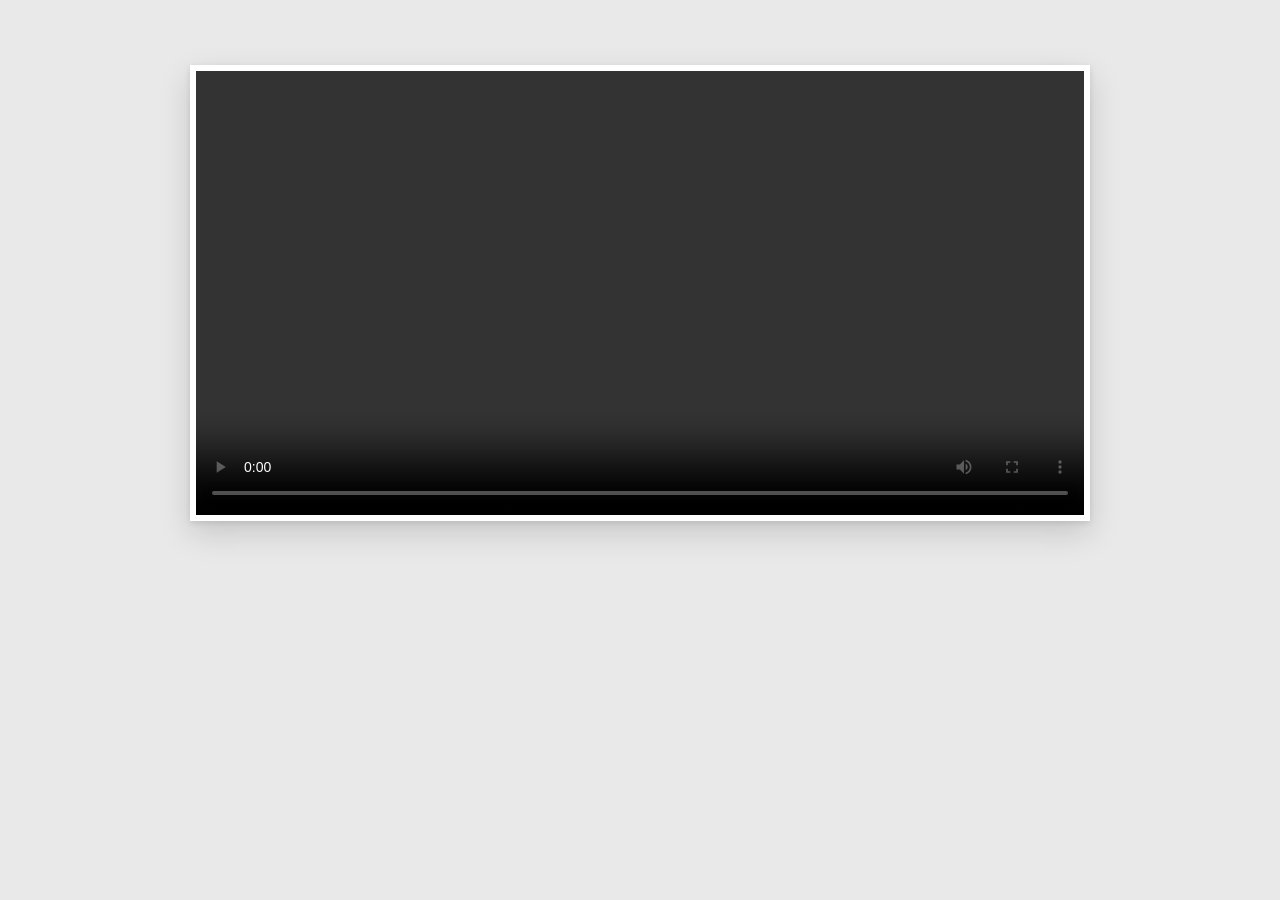
==== video.html @ 6f48318d "Initial cryptic clue site" ====
<!DOCTYPE html>
<html lang="en">
<head>
  <meta charset="UTF-8">
  <meta name="viewport" content="width=device-width, initial-scale=1.0">
  <title>You did it</title>
  <link rel="stylesheet" href="style.css">
</head>

<body>

  <main class="container video-page">


    <video controls autoplay class="reveal-video">
      <source src="assets/reveal.mp4" type="video/mp4">
      Your browser doesn't support video playback.
    </video>

  </main>

</body>
</html>
---- style.css ----
@import url('https://fonts.googleapis.com/css2?family=Courier+Prime:wght@400;700&display=swap');

* {
  box-sizing: border-box;
}

html {
  -webkit-text-size-adjust: 100%;
}

:root {
  --police-blue: #005ea8;
  --police-dark-blue: #003b71;
  --ink: #161616;
  --paper: #ffffff;
  --paper-grey: #f3f3f3;
  --line: #d6d6d6;
}

/* -------------------------
   PAGE
------------------------- */

body {
  margin: 0;
  min-height: 100vh;

  background: #e9e9e9;
  color: var(--ink);

  font-family: "Courier Prime", monospace;

  display: flex;
  flex-direction: column;
  align-items: center;

  overflow-x: hidden;
}

/* -------------------------
   POLICE HEADER
------------------------- */

.police-header {
  width: 100%;
  background: white;
  border-bottom: 1px solid #ccc;
}

/* Blue / white checkerboard */
.checker-strip {
  width: 100%;
  height: 26px;

  background-color: white;

  background-image:
    linear-gradient(
      45deg,
      var(--police-blue) 25%,
      transparent 25%,
      transparent 75%,
      var(--police-blue) 75%
    ),
    linear-gradient(
      45deg,
      var(--police-blue) 25%,
      transparent 25%,
      transparent 75%,
      var(--police-blue) 75%
    );

  background-size: 40px 40px;
  background-position: 0 0, 20px 20px;
}

.police-title {
  width: 100%;
  max-width: 780px;

  margin: auto;
  padding: 10px 20px;

  display: flex;
  justify-content: flex-end;
  align-items: center;
  gap: 10px;

  color: white;
}

.police-title > div:last-child {
  background: var(--police-blue);

  padding: 7px 18px;

  display: flex;
  flex-direction: column;

  line-height: 1;
  letter-spacing: 1px;
}

.police-title span {
  font-size: 15px;
}

.police-title strong {
  font-size: 20px;
  margin-top: 3px;
}

.crest-placeholder {
  flex-shrink: 0;

  background: var(--police-blue);

  width: 52px;
  height: 52px;

  display: flex;
  align-items: center;
  justify-content: center;

  color: white;
  font-size: 22px;
}

/* -------------------------
   CASE FILE
------------------------- */

.case-file {
  width: min(90%, 720px);

  background: var(--paper);

  margin: 45px auto;
  padding: 50px 55px;

  box-shadow:
    0 2px 5px rgba(0, 0, 0, 0.08),
    0 12px 30px rgba(0, 0, 0, 0.08);
}

.case-heading {
  border-bottom: 2px solid var(--ink);

  padding-bottom: 25px;
  margin-bottom: 35px;
}

.case-reference {
  color: var(--police-blue);

  font-size: 13px;
  font-weight: 700;

  margin: 0 0 10px;

  letter-spacing: 1.5px;
}

h1 {
  margin: 0;

  font-size: clamp(34px, 5vw, 42px);
  line-height: 1.05;

  letter-spacing: 1px;
}

.case-subtitle {
  margin: 15px 0 0;

  color: #555;

  font-size: 15px;
  line-height: 1.5;
}

/* -------------------------
   QUESTIONS
------------------------- */

.evidence-panel {
  display: flex;
  flex-direction: column;
  gap: 30px;
}

.question {
  border-bottom: 1px solid var(--line);

  padding-bottom: 25px;
}

.question label {
  display: block;

  font-weight: 700;
  font-size: 17px;

  margin-bottom: 10px;
}

.item-number {
  display: block;

  color: var(--police-blue);

  font-size: 11px;

  margin-bottom: 5px;

  letter-spacing: 1px;
}

.question input {
  width: 100%;

  min-height: 50px;

  padding: 14px 15px;

  font-family: "Courier Prime", monospace;

  /* Keep at least 16px so iOS doesn't zoom */
  font-size: 16px;

  background: #fafafa;
  color: var(--ink);

  border: 1px solid #aaa;
  border-radius: 0;

  transition:
    border-color 0.2s ease,
    box-shadow 0.2s ease;
}

.question input:focus {
  outline: none;

  border-color: var(--police-blue);

  box-shadow:
    inset 4px 0 0 var(--police-blue);
}

/* -------------------------
   BUTTON
------------------------- */

button {
  width: 100%;

  min-height: 52px;

  margin-top: 35px;

  padding: 16px 20px;

  background: var(--police-blue);

  color: white;

  border: none;

  font-family: "Courier Prime", monospace;

  font-size: 16px;
  font-weight: 700;

  letter-spacing: 1px;

  cursor: pointer;

  touch-action: manipulation;

  transition:
    background 0.2s ease,
    transform 0.1s ease;
}

button:hover {
  background: var(--police-dark-blue);
}

button:active {
  transform: scale(0.99);
}

/* -------------------------
   RESULT
------------------------- */

#message {
  min-height: 25px;

  text-align: center;

  margin: 22px 0 0;

  font-weight: 700;
  font-size: 16px;

  line-height: 1.4;
}

/* -------------------------
   CASE FOOTER
------------------------- */

.case-footer {
  margin-top: 35px;

  padding-top: 18px;

  border-top: 1px solid var(--line);

  font-size: 11px;

  letter-spacing: 1px;

  color: #777;
}

.case-footer span {
  color: var(--police-blue);
  font-weight: 700;
}

/* -------------------------
   SCREEN SHAKE
------------------------- */

.shake {
  animation: screenShake 0.7s ease-in-out;
}

@keyframes screenShake {
  0% {
    transform: translate(0, 0);
  }

  10% {
    transform: translate(-8px, 3px);
  }

  20% {
    transform: translate(8px, -3px);
  }

  30% {
    transform: translate(-10px, 2px);
  }

  40% {
    transform: translate(10px, -2px);
  }

  50% {
    transform: translate(-7px, 3px);
  }

  60% {
    transform: translate(7px, -3px);
  }

  70% {
    transform: translate(-4px, 2px);
  }

  80% {
    transform: translate(4px, -2px);
  }

  90% {
    transform: translate(-2px, 1px);
  }

  100% {
    transform: translate(0, 0);
  }
}

/* -------------------------
   KEY / UNLOCK REVEAL
------------------------- */

.key-overlay {
  position: fixed;
  inset: 0;

  padding: 20px;

  background: rgba(0, 59, 113, 0);

  display: flex;
  flex-direction: column;
  align-items: center;
  justify-content: center;

  opacity: 0;

  z-index: 9999;

  transition:
    opacity 0.4s ease,
    background 0.5s ease;
}

.key-overlay.show {
  opacity: 1;

  background: rgba(0, 59, 113, 0.95);
}

.key-icon {
  width: min(220px, 55vw);
  aspect-ratio: 1 / 1;

  background: white;

  border-radius: 50%;

  display: flex;
  align-items: center;
  justify-content: center;

  font-size: clamp(78px, 22vw, 120px);

  transform: scale(0) rotate(-20deg);

  transition:
    transform 0.8s cubic-bezier(.2, 1.5, .4, 1);
}

.key-overlay.show .key-icon {
  transform: scale(1) rotate(0deg);
}

.unlock-text {
  width: 100%;

  margin-top: 30px;

  color: white;

  font-family: "Courier Prime", monospace;

  font-size: clamp(18px, 5vw, 26px);
  font-weight: 700;

  text-align: center;
  letter-spacing: clamp(1px, 1vw, 3px);

  opacity: 0;

  transform: translateY(15px);

  transition:
    opacity 0.5s ease 0.5s,
    transform 0.5s ease 0.5s;
}

.key-overlay.show .unlock-text {
  opacity: 1;
  transform: translateY(0);
}

/* -------------------------
   VIDEO PAGE
------------------------- */

.video-page {
  width: min(92%, 900px);

  margin: 35px auto;

  text-align: center;
}

.reveal-video {
  display: block;

  width: 100%;
  max-width: 100%;
  height: auto;

  margin-top: 30px;

  border: 6px solid white;

  box-shadow:
    0 2px 6px rgba(0, 0, 0, 0.1),
    0 12px 30px rgba(0, 0, 0, 0.15);
}

/* -------------------------
   TABLET
------------------------- */

@media (max-width: 800px) {
  .case-file {
    width: 92%;

    margin: 30px auto;

    padding: 40px 35px;
  }
}

/* -------------------------
   MOBILE
------------------------- */

@media (max-width: 600px) {
  body {
    align-items: stretch;
  }

  .checker-strip {
    height: 20px;

    background-size: 30px 30px;
    background-position: 0 0, 15px 15px;
  }

  .police-title {
    padding: 8px 12px;

    justify-content: flex-end;

    gap: 6px;
  }

  .crest-placeholder {
    width: 42px;
    height: 42px;

    font-size: 18px;
  }

  .police-title > div:last-child {
    padding: 6px 10px;
  }

  .police-title span {
    font-size: 11px;
  }

  .police-title strong {
    font-size: 15px;
  }

  .case-file {
    width: 100%;

    margin: 0;

    padding: 30px 20px 40px;

    box-shadow: none;
  }

  .case-heading {
    padding-bottom: 20px;
    margin-bottom: 28px;
  }

  .case-reference {
    font-size: 11px;

    letter-spacing: 1px;
  }

  h1 {
    font-size: 34px;

    overflow-wrap: anywhere;
  }

  .case-subtitle {
    font-size: 14px;
  }

  .evidence-panel {
    gap: 24px;
  }

  .question {
    padding-bottom: 22px;
  }

  .question label {
    font-size: 16px;
  }

  .question input {
    min-height: 52px;

    padding: 14px 13px;

    font-size: 16px;
  }

  button {
    min-height: 56px;

    margin-top: 28px;

    font-size: 16px;
  }

  #message {
    font-size: 15px;
  }

  .case-footer {
    margin-top: 28px;
  }

  .key-overlay {
    padding:
      max(20px, env(safe-area-inset-top))
      20px
      max(20px, env(safe-area-inset-bottom));
  }

  .key-icon {
    width: min(180px, 52vw);
  }

  .unlock-text {
    margin-top: 24px;
  }

  .video-page {
    width: 100%;

    margin: 0;

    padding: 30px 16px;
  }

  .reveal-video {
    margin-top: 20px;

    border-width: 3px;
  }
}

/* -------------------------
   VERY SMALL PHONES
------------------------- */

@media (max-width: 380px) {
  .case-file {
    padding-left: 16px;
    padding-right: 16px;
  }

  h1 {
    font-size: 30px;
  }

  .police-title span {
    font-size: 10px;
  }

  .police-title strong {
    font-size: 14px;
  }

  .crest-placeholder {
    width: 38px;
    height: 38px;
  }
}

/* -------------------------
   ACCESSIBILITY
------------------------- */

@media (prefers-reduced-motion: reduce) {
  *,
  *::before,
  *::after {
    animation-duration: 0.01ms !important;
    animation-iteration-count: 1 !important;
    transition-duration: 0.01ms !important;
  }
}
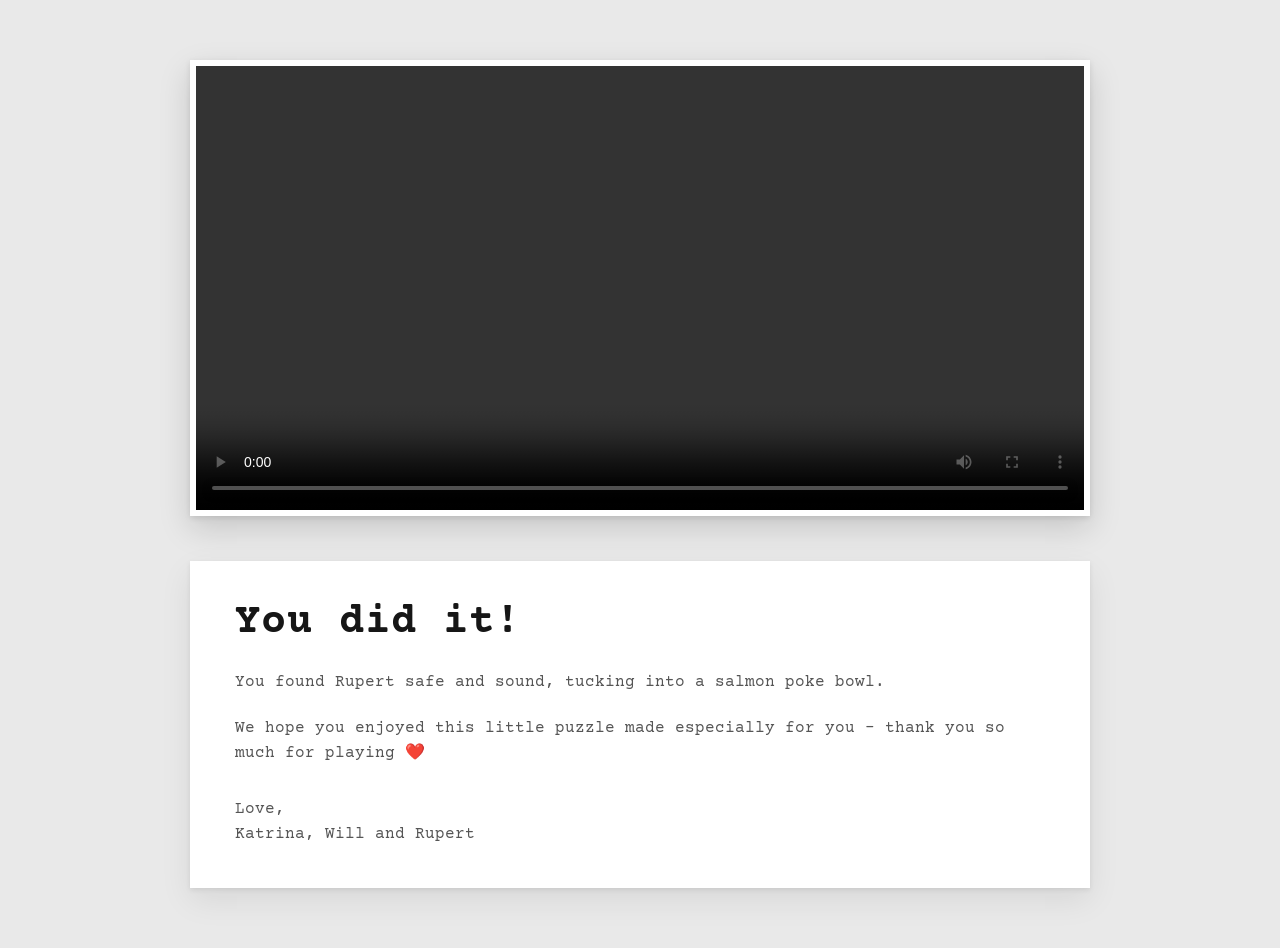
==== commit 89c36d86: "Changes to video page" ====
--- a/video.html
+++ b/video.html
@@ -11,12 +11,30 @@
 
   <main class="container video-page">
 
-
     <video controls autoplay class="reveal-video">
       <source src="assets/reveal.mp4" type="video/mp4">
       Your browser doesn't support video playback.
     </video>
 
+    <div class="video-message">
+
+      <h1>You did it!</h1>
+
+      <p class="case-subtitle">
+        You found Rupert safe and sound, tucking into a salmon poke bowl.
+      </p>
+
+      <p class="case-subtitle">
+        We hope you enjoyed this little puzzle made especially for you - thank you so much for playing ❤️
+      </p>
+
+      <p class="case-subtitle sign-off">
+        Love,<br>
+        Katrina, Will and Rupert
+      </p>
+
+    </div>
+
   </main>
 
 </body>
--- a/style.css
+++ b/style.css
@@ -477,7 +477,10 @@
 .video-page {
   width: min(92%, 900px);
 
-  margin: 35px auto;
+  margin: 0 auto;
+
+  padding-top: 60px;
+  padding-bottom: 60px;
 
   text-align: center;
 }
@@ -489,13 +492,68 @@
   max-width: 100%;
   height: auto;
 
-  margin-top: 30px;
+  margin: 0 auto 45px;
 
   border: 6px solid white;
 
   box-shadow:
     0 2px 6px rgba(0, 0, 0, 0.1),
     0 12px 30px rgba(0, 0, 0, 0.15);
+}
+
+.video-message {
+  background: white;
+
+  padding: 40px 45px;
+
+  text-align: left;
+
+  box-shadow:
+    0 2px 5px rgba(0, 0, 0, 0.08),
+    0 12px 30px rgba(0, 0, 0, 0.08);
+}
+
+.video-message h1 {
+  margin-bottom: 25px;
+}
+
+.video-message .case-subtitle {
+  margin: 0 0 20px;
+
+  font-size: 16px;
+  line-height: 1.6;
+}
+
+.video-message .sign-off {
+  margin-top: 30px;
+  margin-bottom: 0;
+}
+
+/* Mobile video page */
+@media (max-width: 600px) {
+  .video-page {
+    width: 100%;
+
+    padding: 30px 16px 40px;
+  }
+
+  .reveal-video {
+    margin-bottom: 30px;
+
+    border-width: 3px;
+  }
+
+  .video-message {
+    padding: 30px 22px;
+  }
+
+  .video-message h1 {
+    font-size: 32px;
+  }
+
+  .video-message .case-subtitle {
+    font-size: 15px;
+  }
 }
 
 /* -------------------------
